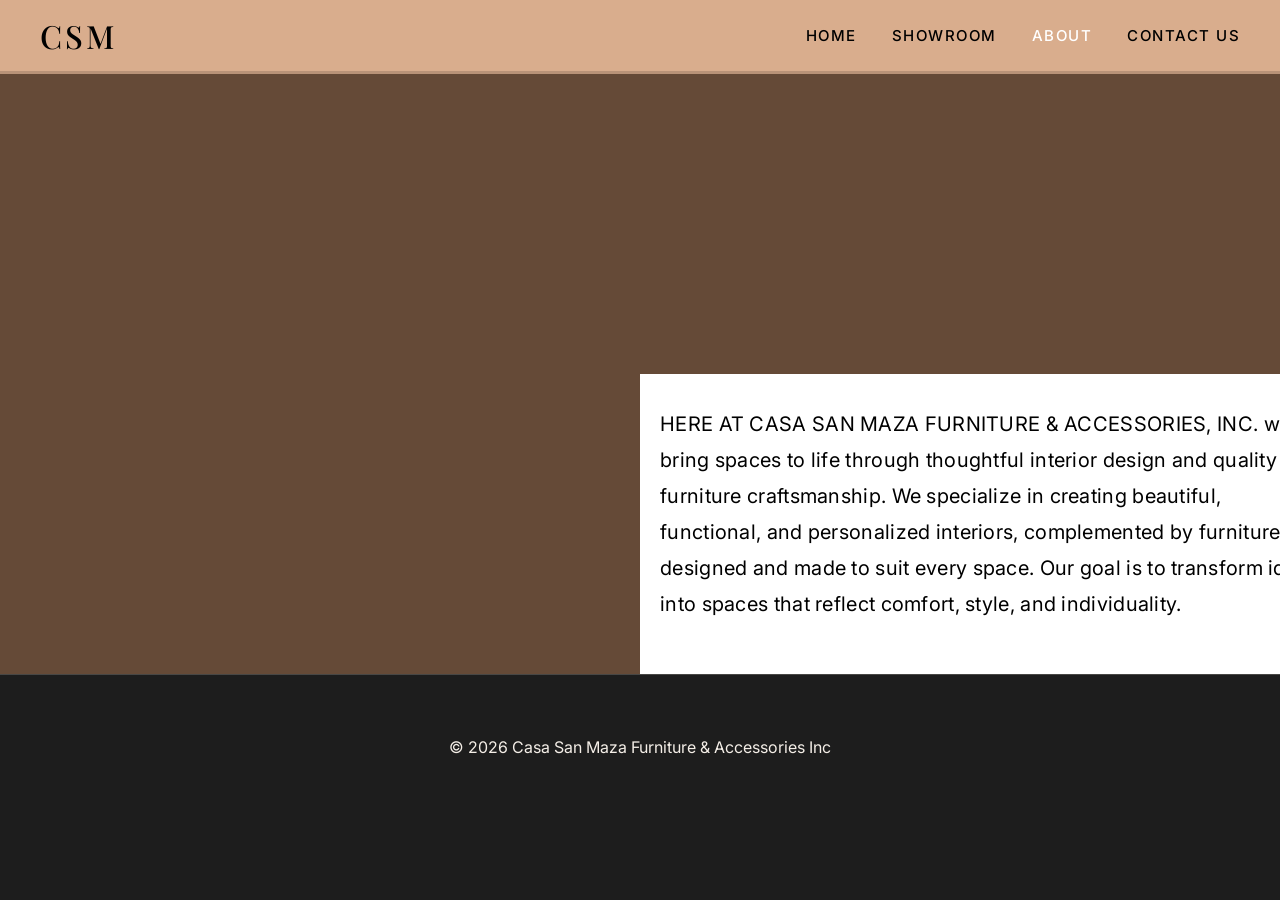
==== about.html @ 590969bb "Initial Website Draft v7" ====
<!DOCTYPE html>
<html lang="en">
    <!--
        Author: Janrei Arceo
        Section:WD-201
        Activity: Website
    -->

<head>
    <meta charset="UTF-8">
    <meta name="viewport" content="width=device-width, initial-scale=1.0">

    <title>Casa San Maza Furniture & Accessories Inc</title>

    <link rel="stylesheet" href="styles.css">
    <link rel="preconnect" href="https://fonts.googleapis.com">
    <link rel="preconnect" href="https://fonts.gstatic.com" crossorigin>
    <link href="https://fonts.googleapis.com/css2?family=Inter:wght@400;500;600;700&family=Playfair+Display:wght@400;500;600;700 display=swap" rel="stylesheet">
</head>


<body>
    <header>
        <nav>
            <div class="logo"><a href="index.html">CSM</a></div>
            <ul>
                <li><a href="index.html">Home</a></li>
                <li><a href="showroom.html">Showroom</a></li>
                <li><a href="about.html" class="active">About</a></li>
                <li><a href="contact.html">Contact Us</a></li>
            </ul>
        </nav>
    </header>


    <main>
       <p>HERE AT CASA SAN MAZA FURNITURE & ACCESSORIES, INC. 

        we bring spaces to life through thoughtful interior design and quality furniture craftsmanship. We specialize in creating beautiful, functional, and personalized interiors, complemented by furniture designed and made to suit every space. Our goal is to transform ideas into spaces that reflect comfort, style, and individuality.</p>
    </main>

    <footer>

        <p>
            &copy; 2026 Casa San Maza Furniture & Accessories Inc
        </p>

    </footer>


</body>

</html>
---- styles.css ----
* {
    box-sizing: border-box;
    margin: 0;
    padding: 0;
}

body {
    background-color: #1d1d1d;
    color: #f4eee7;
    font-family: 'Inter', sans-serif;
    line-height: 1.6;
}

header {
    background-color: #d9ad8d;
    padding: 10px 35px;
    position: sticky;
    top: 0;
    z-index: 1000;
    border-bottom: 3px solid rgba(0, 0, 0, 0.15);
}

nav {
    max-width: 1200px;
    margin: auto;
    display: flex;
    justify-content: space-between;
    align-items: center;
}

.logo {
    font-family: 'Playfair Display', serif;
    font-size: 32px;
    font-weight: 500;
    letter-spacing: 3px;
}

.logo a {
    color: #000;
    text-decoration: none;
    transition: opacity 0.3s ease;
}

.logo a:hover {
    opacity: 0.6;
}

nav ul {
    list-style: none;
    display: flex;
    align-items: center;
    gap: 35px;

}

nav li {
    margin-left: 0;
}

nav ul a {
    color: #000;
    text-decoration: none;
    font-size: 15px;
    font-weight: 500;
    font-family: 'Inter', sans-serif;
    text-transform: uppercase;
    letter-spacing: 1.5px;
    transition: color 0.3s ease;
}

nav ul a:hover {
    color: #fff;
}

nav ul a.active {
    color: #fff;
}

main {
    display: grid;
    grid-template-columns: 50% 55%;
    grid-template-rows: 1fr 1fr;
    min-height: 600px;
    width: 100%;
    background-color: #654a37;
}

.main-logo {
    grid-column: 1;
    grid-row: 1;
    display: flex;
    align-items: center;
    justify-content: center;
    padding: 30px 60px;
    background-color: #fff;
}

.main-logo img {
    width: 500px;
    max-width: 105%;
    height: auto;
    object-fit: contain;
}

main p {
    grid-column: 2;
    grid-row: 2;
    display: flex;
    align-items: center;
    justify-content: center;
    padding: 30px 20px 50px;
    background-color: #fff;
    color: #000000;
    font-size: 20px;
    line-height: 1.8;
    letter-spacing: 0.3px;
    text-align: left;
}

main p span {
    display: block;
    max-width: 500px;
}
.csm2 {
    grid-column: 2;
    grid-row: 1;
    width: 100%;
    height: 100%;
    min-height: 300px;
    object-fit: cover;
    display: block;
}

.csm3 {
    grid-column: 1;
    grid-row: 2;
    width: 100%;
    height: 100%;
    min-height: 300px;
    object-fit: cover;
    display: block;
}

footer {
    background-color: #1d1d1d;
    color: #f4eee7;
    padding: 60px 30px 30px;
    text-align: center;
    border-top: 1px solid rgba(244, 238, 231, 0.2);
}

#contact {
    display: flex;
    justify-content: center;
    align-items: flex-start;
    gap: 80px;
    padding: 60px 8%;
}

div h3 {
    position: center;
}
.locationm, .contact-info {
    width: 45%;
}

.locationm h2, .contact-info h2 {
    text-align: center;
    font-size: 32px;
    margin-bottom: 25px;
}

.map {
    width: 85%;
    height: 500px;
    border-radius: 30px;
    overflow: hidden;
    background-color: #fff;
}

.map iframe {
    width: 100%;
    height: 100%;
    border: 0;
}


.contact-form form {
    background-color: #f5f5f5;
    color: #222;
    padding: 30px;
    border-radius: 30px;
}

.contact-form form {
    display: flex;
    flex-direction: column;
    gap: 15px;
    background-color: #fff;
    color: #222;
    padding: 30px;
    border-radius: 30px;
}
.contact-form {
    grid: 2;
    left: 10rem;
}
@media (max-width: 700px) {
    main {
        display: flex;
        flex-direction: column;
        min-height: auto;
    }

    .main-logo {
        order: 1;
        padding: 40px 25px 20px;
    }

    .main-logo img {
        width: 180px;
    }

    main p {
        order: 2;
        padding: 30px 25px 40px;
        font-size: 15px;
    }

    .csm2 {
        order: 3;
        height: 280px;
        min-height: 0;
    }

    .csm3 {
        order: 4;
        height: 280px;
        min-height: 0;
    }

    footer {
        padding: 40px 20px 25px;
    }
}
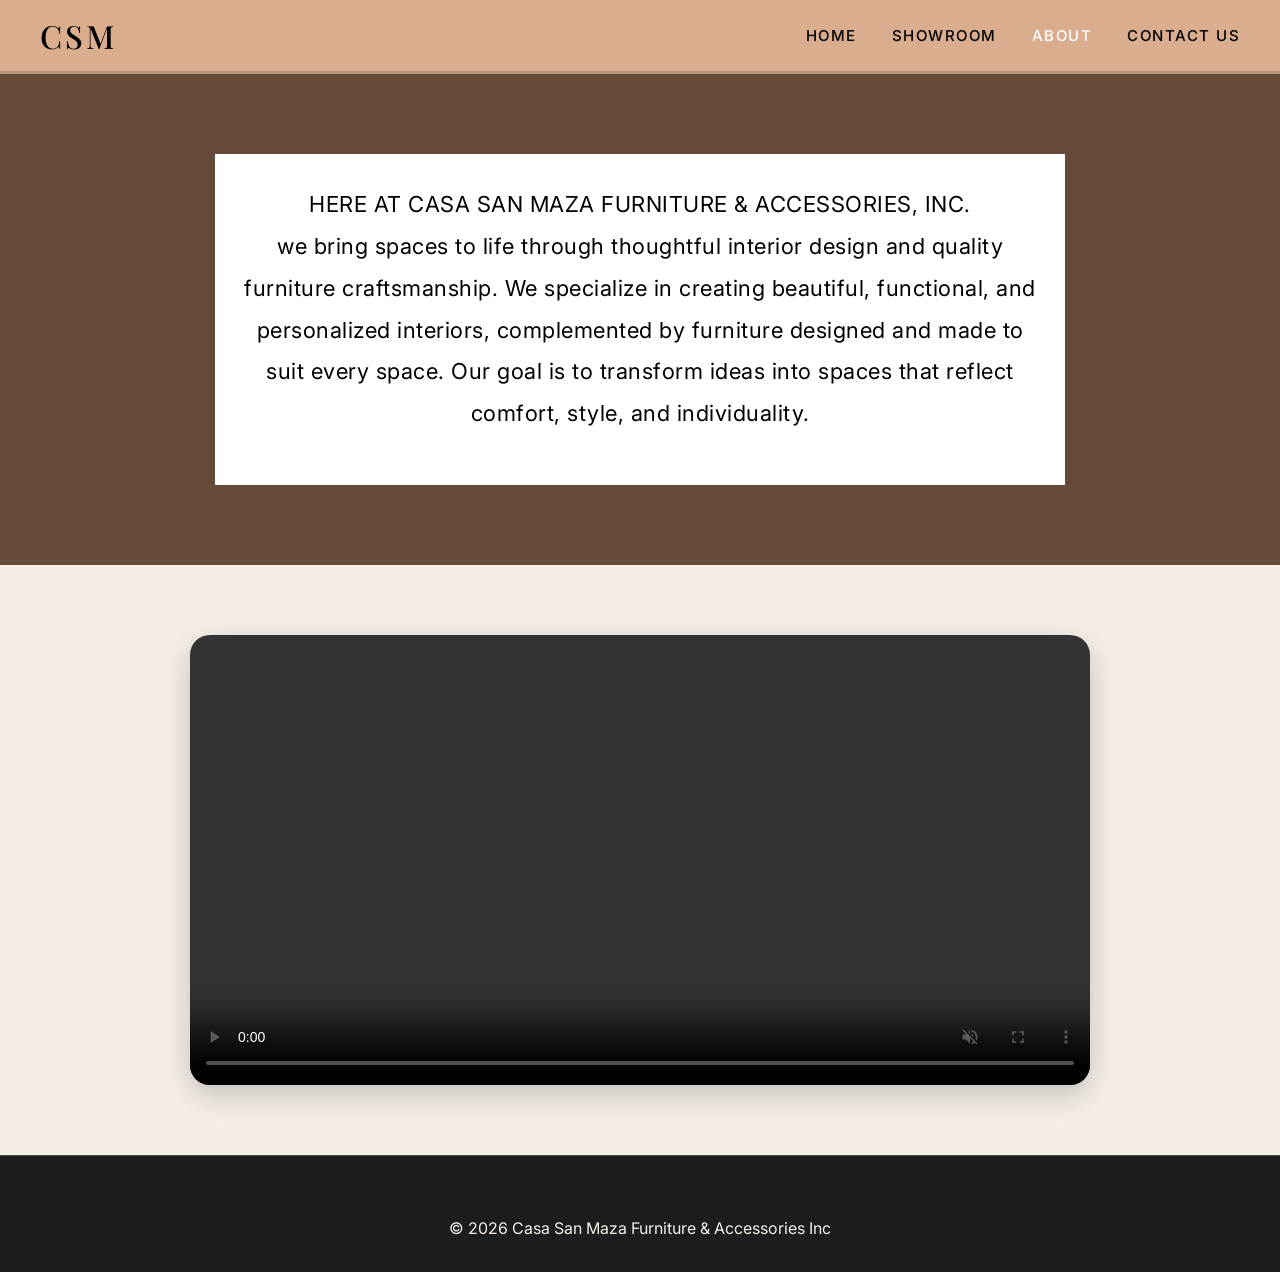
==== commit c898467f: "Initial Website Draft v8" ====
--- a/about.html
+++ b/about.html
@@ -15,7 +15,7 @@
     <link rel="stylesheet" href="styles.css">
     <link rel="preconnect" href="https://fonts.googleapis.com">
     <link rel="preconnect" href="https://fonts.gstatic.com" crossorigin>
-    <link href="https://fonts.googleapis.com/css2?family=Inter:wght@400;500;600;700&family=Playfair+Display:wght@400;500;600;700 display=swap" rel="stylesheet">
+    <link href="https://fonts.googleapis.com/css2?family=Inter:wght@400;500;600;700&family=Playfair+Display:wght@400;500;600;700&display=swap" rel="stylesheet">
 </head>
 
 
@@ -34,9 +34,25 @@
 
 
     <main>
-       <p>HERE AT CASA SAN MAZA FURNITURE & ACCESSORIES, INC. 
+        <section class="about-section">
+            <p class="about">
+                HERE AT CASA SAN MAZA FURNITURE & ACCESSORIES, INC.<br> 
 
-        we bring spaces to life through thoughtful interior design and quality furniture craftsmanship. We specialize in creating beautiful, functional, and personalized interiors, complemented by furniture designed and made to suit every space. Our goal is to transform ideas into spaces that reflect comfort, style, and individuality.</p>
+                we bring spaces to life through thoughtful interior design and quality furniture craftsmanship. We specialize in creating beautiful, 
+                functional, and personalized interiors, complemented by furniture designed and made to suit every space. 
+                Our goal is to transform ideas into spaces that reflect comfort, style, and individuality.
+            </p>
+        </section>
+
+
+        <section class="about-video">
+            <div class="video-container">
+                <video controls autoplay muted loop>
+                    <source src="media/placeholder.mp4" type="video/mp4">
+                    
+                </video>
+            </div>
+        </section>
     </main>
 
     <footer>
--- a/styles.css
+++ b/styles.css
@@ -50,7 +50,6 @@
     display: flex;
     align-items: center;
     gap: 35px;
-
 }
 
 nav li {
@@ -78,7 +77,7 @@
 
 main {
     display: grid;
-    grid-template-columns: 50% 55%;
+    grid-template-columns: 50% 50%;
     grid-template-rows: 1fr 1fr;
     min-height: 600px;
     width: 100%;
@@ -97,7 +96,7 @@
 
 .main-logo img {
     width: 500px;
-    max-width: 105%;
+    max-width: 100%;
     height: auto;
     object-fit: contain;
 }
@@ -110,7 +109,7 @@
     justify-content: center;
     padding: 30px 20px 50px;
     background-color: #fff;
-    color: #000000;
+    color: #000;
     font-size: 20px;
     line-height: 1.8;
     letter-spacing: 0.3px;
@@ -121,6 +120,7 @@
     display: block;
     max-width: 500px;
 }
+
 .csm2 {
     grid-column: 2;
     grid-row: 1;
@@ -149,97 +149,392 @@
     border-top: 1px solid rgba(244, 238, 231, 0.2);
 }
 
-#contact {
+main:has(.contact) {
+    display: block;
+    width: 100%;
+    min-height: auto;
+    background-color: transparent;
+}
+
+.contact {
+    position: relative;
     display: flex;
     justify-content: center;
     align-items: flex-start;
-    gap: 80px;
-    padding: 60px 8%;
-}
-
-div h3 {
-    position: center;
-}
-.locationm, .contact-info {
+    gap: 70px;
+    width: 100%;
+    min-height: 650px;
+    padding: 45px 8%;
+    background: url("img/CSM2.jpg") center / cover;
+    overflow: hidden;
+}
+
+.contact::before {
+    content: "";
+    position: absolute;
+    inset: 0;
+    background: rgba(101, 74, 55, 0.65);
+    z-index: 0;
+}
+
+.location,
+.contact-form {
+    position: relative;
+    z-index: 1;
     width: 45%;
-}
-
-.locationm h2, .contact-info h2 {
+    max-width: 500px;
+}
+
+.location h3,
+.contact-form > h2 {
+    color: #fff;
     text-align: center;
-    font-size: 32px;
-    margin-bottom: 25px;
+    font-size: 30px;
+    font-weight: 700;
+    text-transform: uppercase;
+    letter-spacing: 2px;
+    margin-bottom: 20px;
 }
 
 .map {
-    width: 85%;
-    height: 500px;
-    border-radius: 30px;
+    width: 100%;
+    height: 350px;
+    background-color: #fff;
+    border-radius: 30px 30px 0 0;
     overflow: hidden;
+}
+
+.map img {
+    width: 100%;
+    height: 100%;
+    object-fit: cover;
+    display: block;
+}
+
+.location address {
     background-color: #fff;
-}
-
-.map iframe {
-    width: 100%;
-    height: 100%;
-    border: 0;
-}
-
+    color: #000;
+    padding: 20px 25px 25px;
+    border-radius: 0 0 30px 30px;
+    font-size: 18px;
+    font-weight: 600;
+    font-style: normal;
+    line-height: 1.4;
+    letter-spacing: 0.5px;
+}
+
+.contact-form > p {
+    display: block;
+    background-color: transparent;
+    color: #fff;
+    padding: 0;
+    margin: 0 0 20px;
+    font-size: 15px;
+    line-height: 1.6;
+    text-align: center;
+}
 
 .contact-form form {
-    background-color: #f5f5f5;
-    color: #222;
-    padding: 30px;
-    border-radius: 30px;
-}
-
-.contact-form form {
     display: flex;
     flex-direction: column;
-    gap: 15px;
+    gap: 10px;
+    width: 100%;
     background-color: #fff;
     color: #222;
-    padding: 30px;
-    border-radius: 30px;
-}
-.contact-form {
-    grid: 2;
-    left: 10rem;
-}
+    padding: 35px 30px;
+    border-radius: 15px;
+}
+
+.contact-form form h3 {
+    color: #000;
+    text-align: center;
+    font-size: 28px;
+    text-transform: uppercase;
+    letter-spacing: 1.5px;
+    margin-bottom: 15px;
+}
+
+.contact-form label {
+    color: #222;
+    font-size: 12px;
+    font-weight: 600;
+}
+
+.contact-form input,
+.contact-form textarea {
+    width: 100%;
+    padding: 12px 15px;
+    border: 1px solid #777;
+    border-radius: 10px;
+    background-color: #fff;
+    color: #222;
+    font-family: 'Inter', sans-serif;
+    font-size: 13px;
+    outline: none;
+}
+
+.contact-form input:focus,
+.contact-form textarea:focus {
+    border-color: #654a37;
+}
+
+.contact-form textarea {
+    min-height: 150px;
+    resize: vertical;
+}
+
+.contact-form button {
+    align-self: center;
+    margin-top: 10px;
+    padding: 10px 35px;
+    border: none;
+    border-radius: 15px;
+    background-color: #654a37;
+    color: #fff;
+    font-family: 'Inter', sans-serif;
+    font-size: 15px;
+    font-weight: 700;
+    letter-spacing: 1px;
+    cursor: pointer;
+    transition: background-color 0.3s ease, transform 0.3s ease;
+}
+
+.contact-form button:hover {
+    background-color: #4d382a;
+    transform: translateY(-2px);
+}
+
+main:has(.about-section) {
+    display: block;
+    width: 100%;
+    min-height: auto;
+    background-color: #f4eee7;
+}
+
+.about-section {
+    width: 100%;
+    min-height: 450px;
+    display: flex;
+    align-items: center;
+    justify-content: center;
+    padding: 80px 10%;
+    background-color: #654a37;
+}
+
+.about {
+    max-width: 850px;
+    color: #000;
+    font-size: 22px;
+    line-height: 1.9;
+    letter-spacing: 0.5px;
+    text-align: center;
+}
+
+.about-video {
+    width: 100%;
+    padding: 70px 8%;
+    background-color: #f4eee7;
+}
+
+.video-container {
+    width: 100%;
+    max-width: 900px;
+    margin: auto;
+    border-radius: 20px;
+    overflow: hidden;
+    box-shadow: 0 10px 30px rgba(0, 0, 0, 0.2);
+}
+
+.video-container video {
+    width: 100%;
+    height: auto;
+    display: block;
+}
+
+@media (max-width: 900px) {
+    nav ul {
+        gap: 20px;
+    }
+
+    nav ul a {
+        font-size: 13px;
+    }
+
+    main {
+        grid-template-columns: 50% 50%;
+    }
+
+    .contact {
+        gap: 35px;
+        padding: 40px 5%;
+    }
+
+    .location,
+    .contact-form {
+        width: 48%;
+    }
+}
+
 @media (max-width: 700px) {
+    header {
+        padding: 15px 20px;
+    }
+
+    nav {
+        flex-direction: column;
+        gap: 15px;
+    }
+
+    .logo {
+        font-size: 28px;
+    }
+
+    nav ul {
+        gap: 15px;
+        flex-wrap: wrap;
+        justify-content: center;
+    }
+
+    nav ul a {
+        font-size: 12px;
+    }
+
     main {
-        display: flex;
+        display: block;
+        width: 100%;
+    }
+
+    .main-logo {
+        min-height: 300px;
+        padding: 40px 20px;
+    }
+
+    .main-logo img {
+        width: 90%;
+    }
+
+    main p {
+        padding: 40px 25px;
+        font-size: 17px;
+        line-height: 1.7;
+        text-align: center;
+    }
+
+    .csm2,
+    .csm3 {
+        width: 100%;
+        height: auto;
+        min-height: 0;
+    }
+
+    .contact {
         flex-direction: column;
-        min-height: auto;
+        align-items: center;
+        gap: 40px;
+        padding: 40px 20px;
+    }
+
+    .location,
+    .contact-form {
+        width: 100%;
+        max-width: 450px;
+    }
+
+    .location h3,
+    .contact-form > h2 {
+        font-size: 25px;
+    }
+
+    .map {
+        height: 300px;
+    }
+
+    .location address {
+        font-size: 16px;
+    }
+
+    .contact-form form {
+        padding: 25px 20px;
+    }
+
+    .about-section {
+        min-height: 400px;
+        padding: 60px 25px;
+    }
+
+    .about {
+        font-size: 17px;
+        line-height: 1.8;
+    }
+
+    .about-video {
+        padding: 40px 20px;
+    }
+
+    .video-container {
+        border-radius: 15px;
+    }
+}
+
+@media (max-width: 450px) {
+    header {
+        padding: 12px 15px;
+    }
+
+    .logo {
+        font-size: 25px;
+    }
+
+    nav ul {
+        gap: 10px;
+    }
+
+    nav ul a {
+        font-size: 10px;
+        letter-spacing: 0.8px;
     }
 
     .main-logo {
-        order: 1;
-        padding: 40px 25px 20px;
-    }
-
-    .main-logo img {
-        width: 180px;
+        min-height: 250px;
+        padding: 30px 15px;
     }
 
     main p {
-        order: 2;
-        padding: 30px 25px 40px;
+        padding: 35px 20px;
         font-size: 15px;
     }
 
-    .csm2 {
-        order: 3;
-        height: 280px;
-        min-height: 0;
-    }
-
-    .csm3 {
-        order: 4;
-        height: 280px;
-        min-height: 0;
-    }
-
-    footer {
-        padding: 40px 20px 25px;
+    .about-section {
+        padding: 50px 20px;
+    }
+
+    .about {
+        font-size: 15px;
+    }
+
+    .about-video {
+        padding: 30px 15px;
+    }
+
+    .contact {
+        padding: 30px 15px;
+    }
+
+    .location h3,
+    .contact-form > h2 {
+        font-size: 21px;
+    }
+
+    .map {
+        height: 250px;
+    }
+
+    .location address {
+        padding: 18px;
+        font-size: 14px;
+    }
+
+    .contact-form form {
+        padding: 20px 15px;
     }
 }
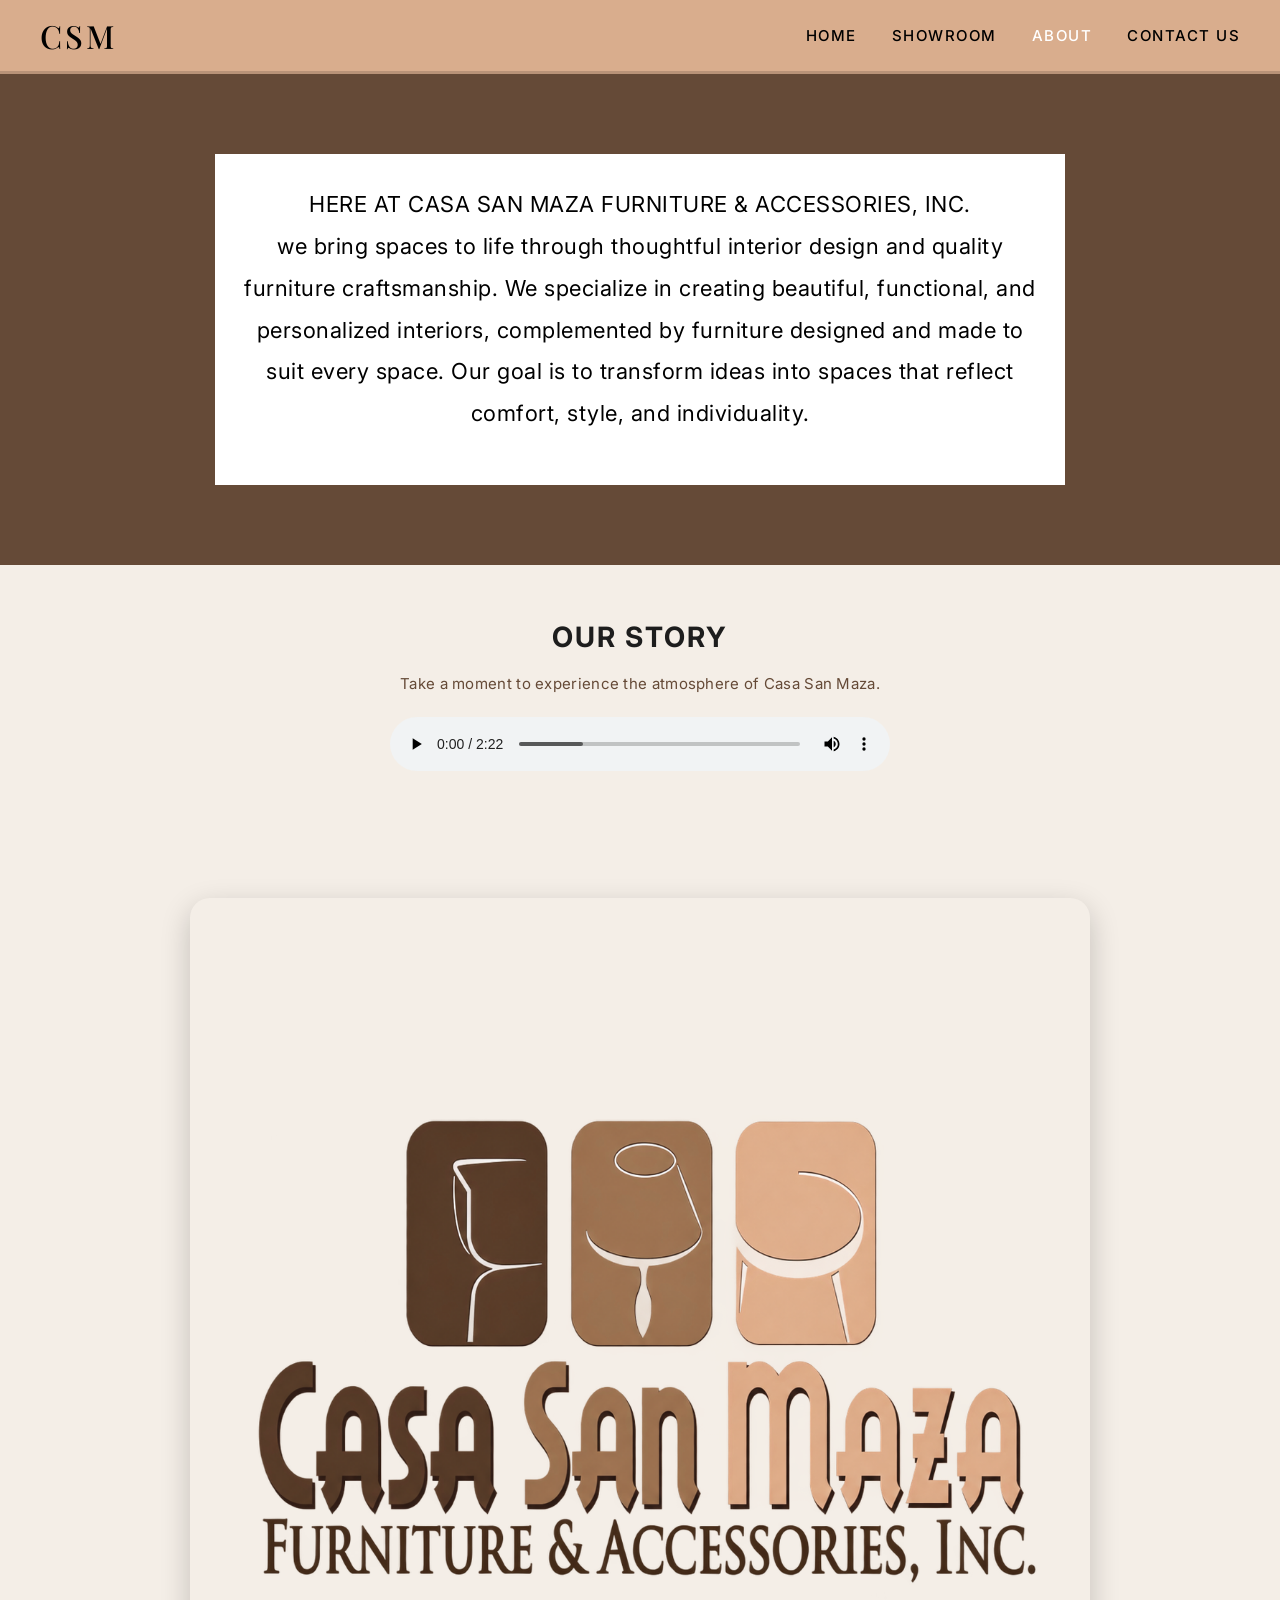
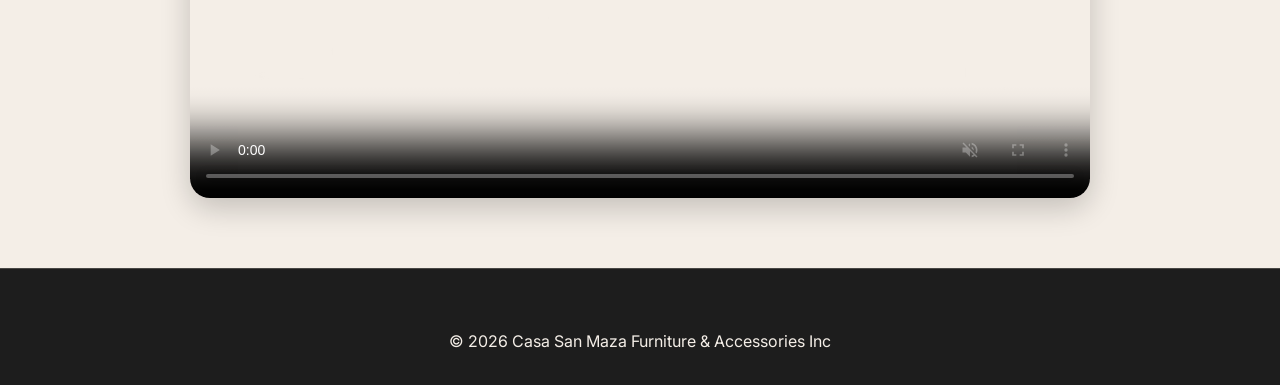
==== commit 8d9f756c: "Initial Website Draft v9" ====
--- a/about.html
+++ b/about.html
@@ -44,10 +44,18 @@
             </p>
         </section>
 
+        <section class="about-audio">
+            <h2>OUR STORY</h2>
+            <p>Take a moment to experience the atmosphere of Casa San Maza.</p>
+            <audio controls>
+                <source src="media/piano-placeholder.mp3" type="audio/mp3">
+            </audio>
+        </section>
+
 
         <section class="about-video">
             <div class="video-container">
-                <video controls autoplay muted loop>
+                <video controls muted loop poster="img/csm-logo.png">
                     <source src="media/placeholder.mp4" type="video/mp4">
                     
                 </video>
--- a/styles.css
+++ b/styles.css
@@ -351,6 +351,39 @@
     display: block;
 }
 
+.about-audio {
+    width: 100%;
+    padding: 50px 20px;
+    background-color: #f4eee7;
+    color: #1d1d1d;
+    text-align: center;
+}
+
+.about-audio h2 {
+    font-size: 28px;
+    letter-spacing: 2px;
+    margin-bottom: 10px;
+}
+
+.about-audio p {
+    background-color: transparent;
+    color: #654a37;
+    display: block;
+    padding: 0;
+    margin-bottom: 20px;
+    font-size: 15px;
+    text-align: center;
+}
+
+.about-audio audio {
+    width: 100%;
+    max-width: 500px;
+}
+
+.home-showroom {
+    display: block;
+}
+
 @media (max-width: 900px) {
     nav ul {
         gap: 20px;
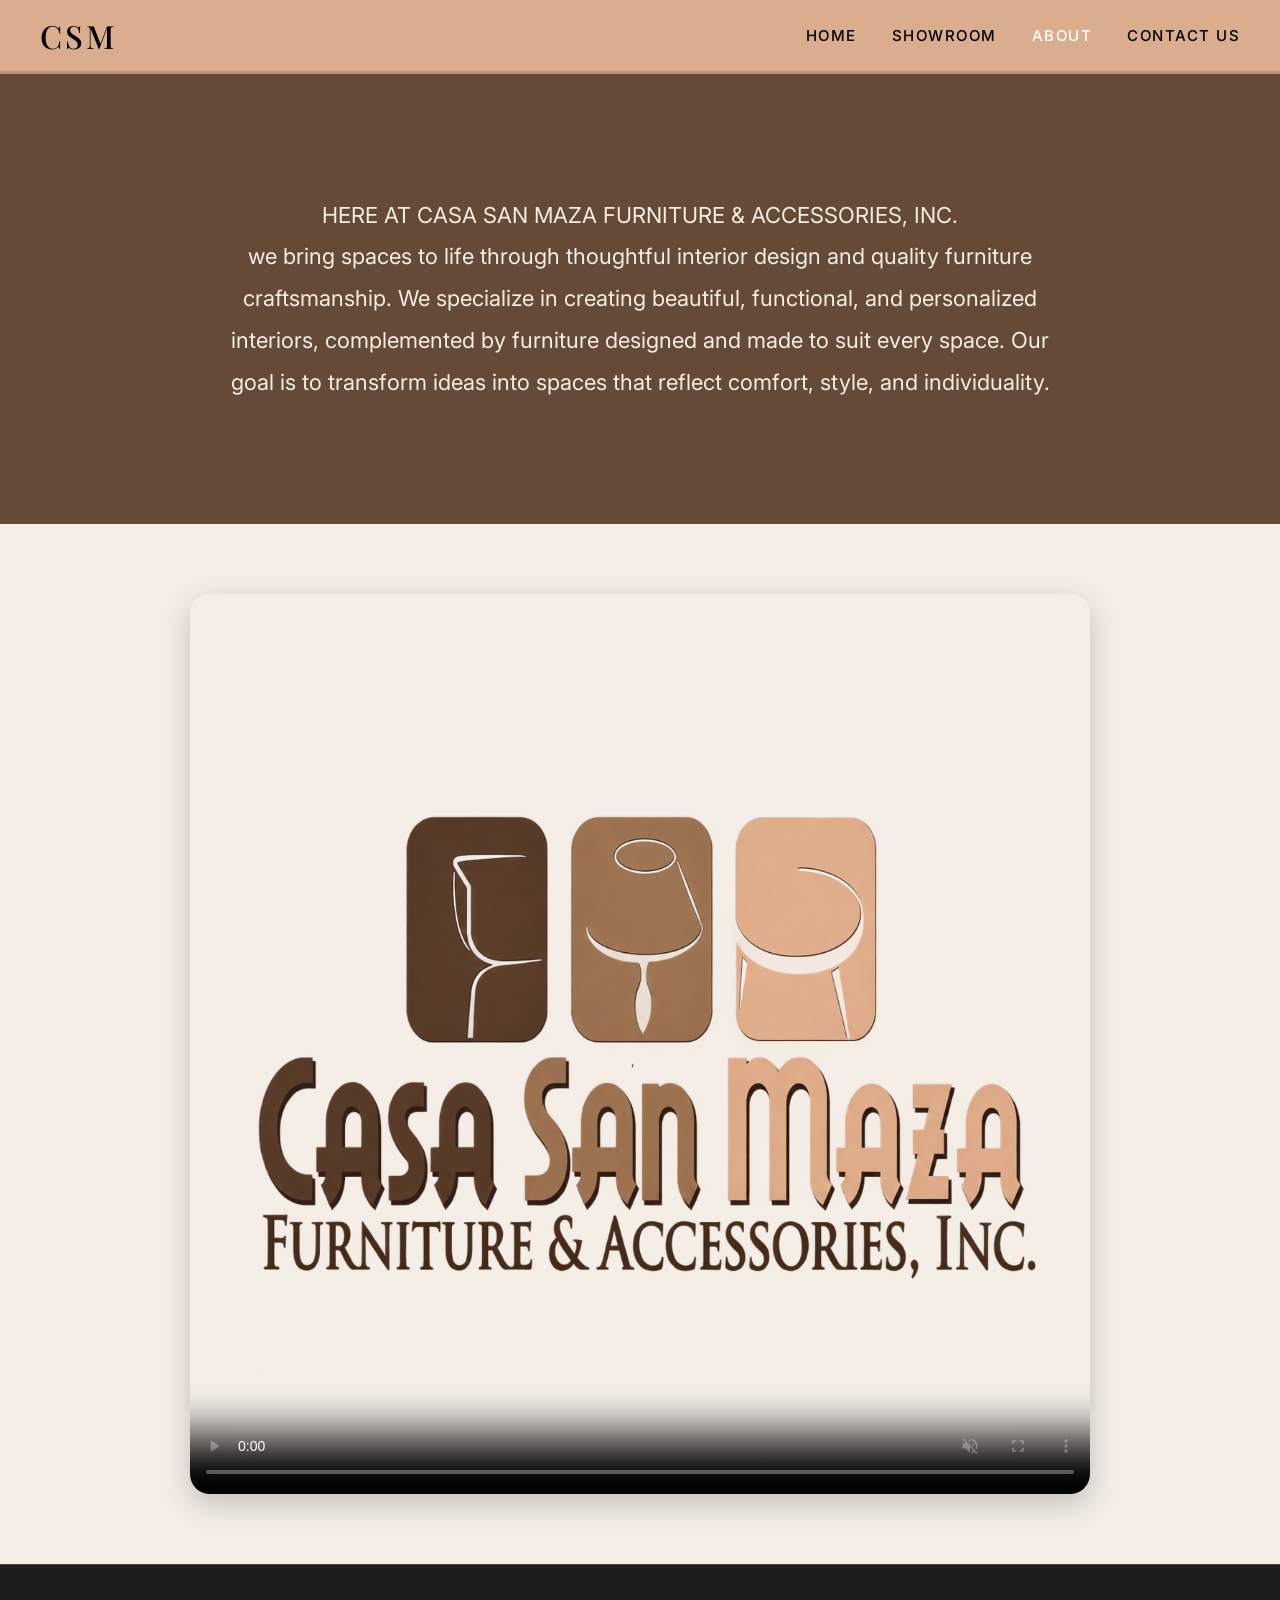
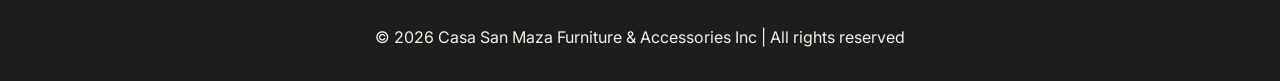
==== commit fe286536: "Fixed pages and CSS, added JS" ====
--- a/about.html
+++ b/about.html
@@ -16,6 +16,7 @@
     <link rel="preconnect" href="https://fonts.googleapis.com">
     <link rel="preconnect" href="https://fonts.gstatic.com" crossorigin>
     <link href="https://fonts.googleapis.com/css2?family=Inter:wght@400;500;600;700&family=Playfair+Display:wght@400;500;600;700&display=swap" rel="stylesheet">
+    <script src="CSM_Script.js"></script>
 </head>
 
 
@@ -23,7 +24,10 @@
     <header>
         <nav>
             <div class="logo"><a href="index.html">CSM</a></div>
-            <ul>
+
+            <button class="menu-toggle" onclick="toggleMenu()">☰</button>
+
+            <ul id="nav-menu">
                 <li><a href="index.html">Home</a></li>
                 <li><a href="showroom.html">Showroom</a></li>
                 <li><a href="about.html" class="active">About</a></li>
@@ -44,15 +48,6 @@
             </p>
         </section>
 
-        <section class="about-audio">
-            <h2>OUR STORY</h2>
-            <p>Take a moment to experience the atmosphere of Casa San Maza.</p>
-            <audio controls>
-                <source src="media/piano-placeholder.mp3" type="audio/mp3">
-            </audio>
-        </section>
-
-
         <section class="about-video">
             <div class="video-container">
                 <video controls muted loop poster="img/csm-logo.png">
@@ -65,9 +60,7 @@
 
     <footer>
 
-        <p>
-            &copy; 2026 Casa San Maza Furniture & Accessories Inc
-        </p>
+       <p>&copy; 2026 Casa San Maza Furniture & Accessories Inc | All rights reserved</p>
 
     </footer>
 
--- a/styles.css
+++ b/styles.css
@@ -38,7 +38,6 @@
 .logo a {
     color: #000;
     text-decoration: none;
-    transition: opacity 0.3s ease;
 }
 
 .logo a:hover {
@@ -50,10 +49,6 @@
     display: flex;
     align-items: center;
     gap: 35px;
-}
-
-nav li {
-    margin-left: 0;
 }
 
 nav ul a {
@@ -61,25 +56,19 @@
     text-decoration: none;
     font-size: 15px;
     font-weight: 500;
-    font-family: 'Inter', sans-serif;
     text-transform: uppercase;
     letter-spacing: 1.5px;
-    transition: color 0.3s ease;
-}
-
-nav ul a:hover {
-    color: #fff;
-}
-
+}
+
+nav ul a:hover,
 nav ul a.active {
     color: #fff;
 }
 
-main {
+main.home {
     display: grid;
     grid-template-columns: 50% 50%;
-    grid-template-rows: 1fr 1fr;
-    min-height: 600px;
+    grid-template-rows: 1fr 1fr auto;
     width: 100%;
     background-color: #654a37;
 }
@@ -98,10 +87,9 @@
     width: 500px;
     max-width: 100%;
     height: auto;
-    object-fit: contain;
-}
-
-main p {
+}
+
+.home-description {
     grid-column: 2;
     grid-row: 2;
     display: flex;
@@ -112,11 +100,10 @@
     color: #000;
     font-size: 20px;
     line-height: 1.8;
-    letter-spacing: 0.3px;
     text-align: left;
 }
 
-main p span {
+.home-description span {
     display: block;
     max-width: 500px;
 }
@@ -141,6 +128,41 @@
     display: block;
 }
 
+.link-show {
+    grid-column: 1 / 3;
+    display: flex;
+    flex-direction: column;
+    align-items: center;
+    justify-content: center;
+    gap: 15px;
+    padding: 50px 20px;
+    background-color: #654a37;
+    text-align: center;
+}
+
+.link-show p {
+    color: #f4eee7;
+    font-size: 18px;
+}
+
+.home-showroom {
+    display: inline-block;
+    padding: 12px 30px;
+    background-color: #d9ad8d;
+    color: #000;
+    text-decoration: none;
+    font-size: 14px;
+    font-weight: 600;
+    text-transform: uppercase;
+    letter-spacing: 1.5px;
+    border-radius: 5px;
+}
+
+.home-showroom:hover {
+    background-color: #fff;
+    color: #654a37;
+}
+
 footer {
     background-color: #1d1d1d;
     color: #f4eee7;
@@ -149,10 +171,8 @@
     border-top: 1px solid rgba(244, 238, 231, 0.2);
 }
 
-main:has(.contact) {
-    display: block;
-    width: 100%;
-    min-height: auto;
+main.contact-page {
+    width: 100%;
     background-color: transparent;
 }
 
@@ -174,7 +194,6 @@
     position: absolute;
     inset: 0;
     background: rgba(101, 74, 55, 0.65);
-    z-index: 0;
 }
 
 .location,
@@ -220,15 +239,11 @@
     font-weight: 600;
     font-style: normal;
     line-height: 1.4;
-    letter-spacing: 0.5px;
 }
 
 .contact-form > p {
-    display: block;
-    background-color: transparent;
     color: #fff;
-    padding: 0;
-    margin: 0 0 20px;
+    margin-bottom: 20px;
     font-size: 15px;
     line-height: 1.6;
     text-align: center;
@@ -261,6 +276,7 @@
 }
 
 .contact-form input,
+.contact-form select,
 .contact-form textarea {
     width: 100%;
     padding: 12px 15px;
@@ -270,17 +286,18 @@
     color: #222;
     font-family: 'Inter', sans-serif;
     font-size: 13px;
-    outline: none;
-}
-
-.contact-form input:focus,
-.contact-form textarea:focus {
-    border-color: #654a37;
 }
 
 .contact-form textarea {
     min-height: 150px;
     resize: vertical;
+}
+
+.contact-form input:focus,
+.contact-form select:focus,
+.contact-form textarea:focus {
+    border-color: #654a37;
+    outline: none;
 }
 
 .contact-form button {
@@ -296,18 +313,14 @@
     font-weight: 700;
     letter-spacing: 1px;
     cursor: pointer;
-    transition: background-color 0.3s ease, transform 0.3s ease;
 }
 
 .contact-form button:hover {
     background-color: #4d382a;
-    transform: translateY(-2px);
-}
-
-main:has(.about-section) {
-    display: block;
-    width: 100%;
-    min-height: auto;
+}
+
+main.about-page {
+    width: 100%;
     background-color: #f4eee7;
 }
 
@@ -323,11 +336,35 @@
 
 .about {
     max-width: 850px;
-    color: #000;
+    color: #f4eee7;
     font-size: 22px;
     line-height: 1.9;
-    letter-spacing: 0.5px;
-    text-align: center;
+    text-align: center;
+}
+
+.about-audio {
+    width: 100%;
+    padding: 50px 20px;
+    background-color: #f4eee7;
+    color: #1d1d1d;
+    text-align: center;
+}
+
+.about-audio h2 {
+    font-size: 28px;
+    letter-spacing: 2px;
+    margin-bottom: 10px;
+}
+
+.about-audio p {
+    color: #654a37;
+    margin-bottom: 20px;
+    font-size: 15px;
+}
+
+.about-audio audio {
+    width: 100%;
+    max-width: 500px;
 }
 
 .about-video {
@@ -351,38 +388,84 @@
     display: block;
 }
 
-.about-audio {
-    width: 100%;
-    padding: 50px 20px;
+main.showroom-page {
+    width: 100%;
     background-color: #f4eee7;
+}
+
+.showroom-intro {
+    padding: 70px 20px;
+    text-align: center;
+    background-color: #654a37;
+    color: #f4eee7;
+}
+
+.showroom-intro h1 {
+    font-family: 'Playfair Display', serif;
+    font-size: 40px;
+    font-weight: 500;
+    letter-spacing: 3px;
+    margin-bottom: 15px;
+}
+
+.showroom-intro p {
+    max-width: 650px;
+    margin: auto;
+    color: #f4eee7;
+    font-size: 16px;
+}
+
+.showroom-gallery {
+    width: 100%;
+    padding: 50px 8%;
+    display: flex;
+    flex-direction: column;
+    gap: 60px;
+}
+
+.showroom-item {
+    width: 100%;
+    max-width: 1100px;
+    margin: auto;
+    background-color: #fff;
     color: #1d1d1d;
-    text-align: center;
-}
-
-.about-audio h2 {
+    overflow: hidden;
+    border-radius: 12px;
+}
+
+.showroom-item img {
+    display: block;
+    width: 100%;
+    height: 550px;
+    object-fit: cover;
+}
+
+.showroom-caption {
+    padding: 25px 30px;
+    text-align: center;
+}
+
+.showroom-caption h2 {
+    font-family: 'Playfair Display', serif;
     font-size: 28px;
-    letter-spacing: 2px;
-    margin-bottom: 10px;
-}
-
-.about-audio p {
-    background-color: transparent;
+    font-weight: 500;
+    margin-bottom: 8px;
+}
+
+.showroom-caption p {
     color: #654a37;
-    display: block;
-    padding: 0;
-    margin-bottom: 20px;
     font-size: 15px;
-    text-align: center;
-}
-
-.about-audio audio {
-    width: 100%;
-    max-width: 500px;
-}
-
-.home-showroom {
-    display: block;
-}
+}
+.menu-toggle {
+    display: none;
+    background: none;
+    border: none;
+    font-size: 28px;
+    cursor: pointer;
+    color: #000;
+}
+
+
 
 @media (max-width: 900px) {
     nav ul {
@@ -393,10 +476,6 @@
         font-size: 13px;
     }
 
-    main {
-        grid-template-columns: 50% 50%;
-    }
-
     .contact {
         gap: 35px;
         padding: 40px 5%;
@@ -405,6 +484,51 @@
     .location,
     .contact-form {
         width: 48%;
+    }
+
+    .showroom-item img {
+        height: 450px;
+    }
+}
+
+@media (max-width: 800px) {
+    header {
+        padding: 10px 20px;
+    }
+
+    nav {
+        position: relative;
+    }
+
+    .menu-toggle {
+        display: block;
+    }
+
+    nav ul {
+        display: none;
+        position: absolute;
+        top: 100%;
+        right: 0;
+        width: 200px;
+        flex-direction: column;
+        align-items: stretch;
+        gap: 0;
+        background-color: #d9ad8d;
+        padding: 10px 0;
+    }
+
+    nav ul.show {
+        display: flex;
+    }
+
+    nav li {
+        margin: 0;
+    }
+
+    nav ul a {
+        display: block;
+        padding: 12px 20px;
+        text-align: center;
     }
 }
 
@@ -432,9 +556,8 @@
         font-size: 12px;
     }
 
-    main {
+    main.home {
         display: block;
-        width: 100%;
     }
 
     .main-logo {
@@ -446,7 +569,7 @@
         width: 90%;
     }
 
-    main p {
+    .home-description {
         padding: 40px 25px;
         font-size: 17px;
         line-height: 1.7;
@@ -460,6 +583,10 @@
         min-height: 0;
     }
 
+    .link-show {
+        padding: 40px 20px;
+    }
+
     .contact {
         flex-direction: column;
         align-items: center;
@@ -507,6 +634,35 @@
     .video-container {
         border-radius: 15px;
     }
+
+    .showroom-intro {
+        padding: 50px 20px;
+    }
+
+    .showroom-intro h1 {
+        font-size: 30px;
+    }
+
+    .showroom-intro p {
+        font-size: 14px;
+    }
+
+    .showroom-gallery {
+        padding: 30px 20px;
+        gap: 35px;
+    }
+
+    .showroom-item img {
+        height: 350px;
+    }
+
+    .showroom-caption {
+        padding: 20px;
+    }
+
+    .showroom-caption h2 {
+        font-size: 23px;
+    }
 }
 
 @media (max-width: 450px) {
@@ -532,7 +688,7 @@
         padding: 30px 15px;
     }
 
-    main p {
+    .home-description {
         padding: 35px 20px;
         font-size: 15px;
     }
@@ -570,4 +726,21 @@
     .contact-form form {
         padding: 20px 15px;
     }
+
+    .showroom-gallery {
+        padding: 25px 15px;
+        gap: 25px;
+    }
+
+    .showroom-item img {
+        height: 260px;
+    }
+
+    .showroom-caption h2 {
+        font-size: 20px;
+    }
+
+    .showroom-caption p {
+        font-size: 13px;
+    }
 }
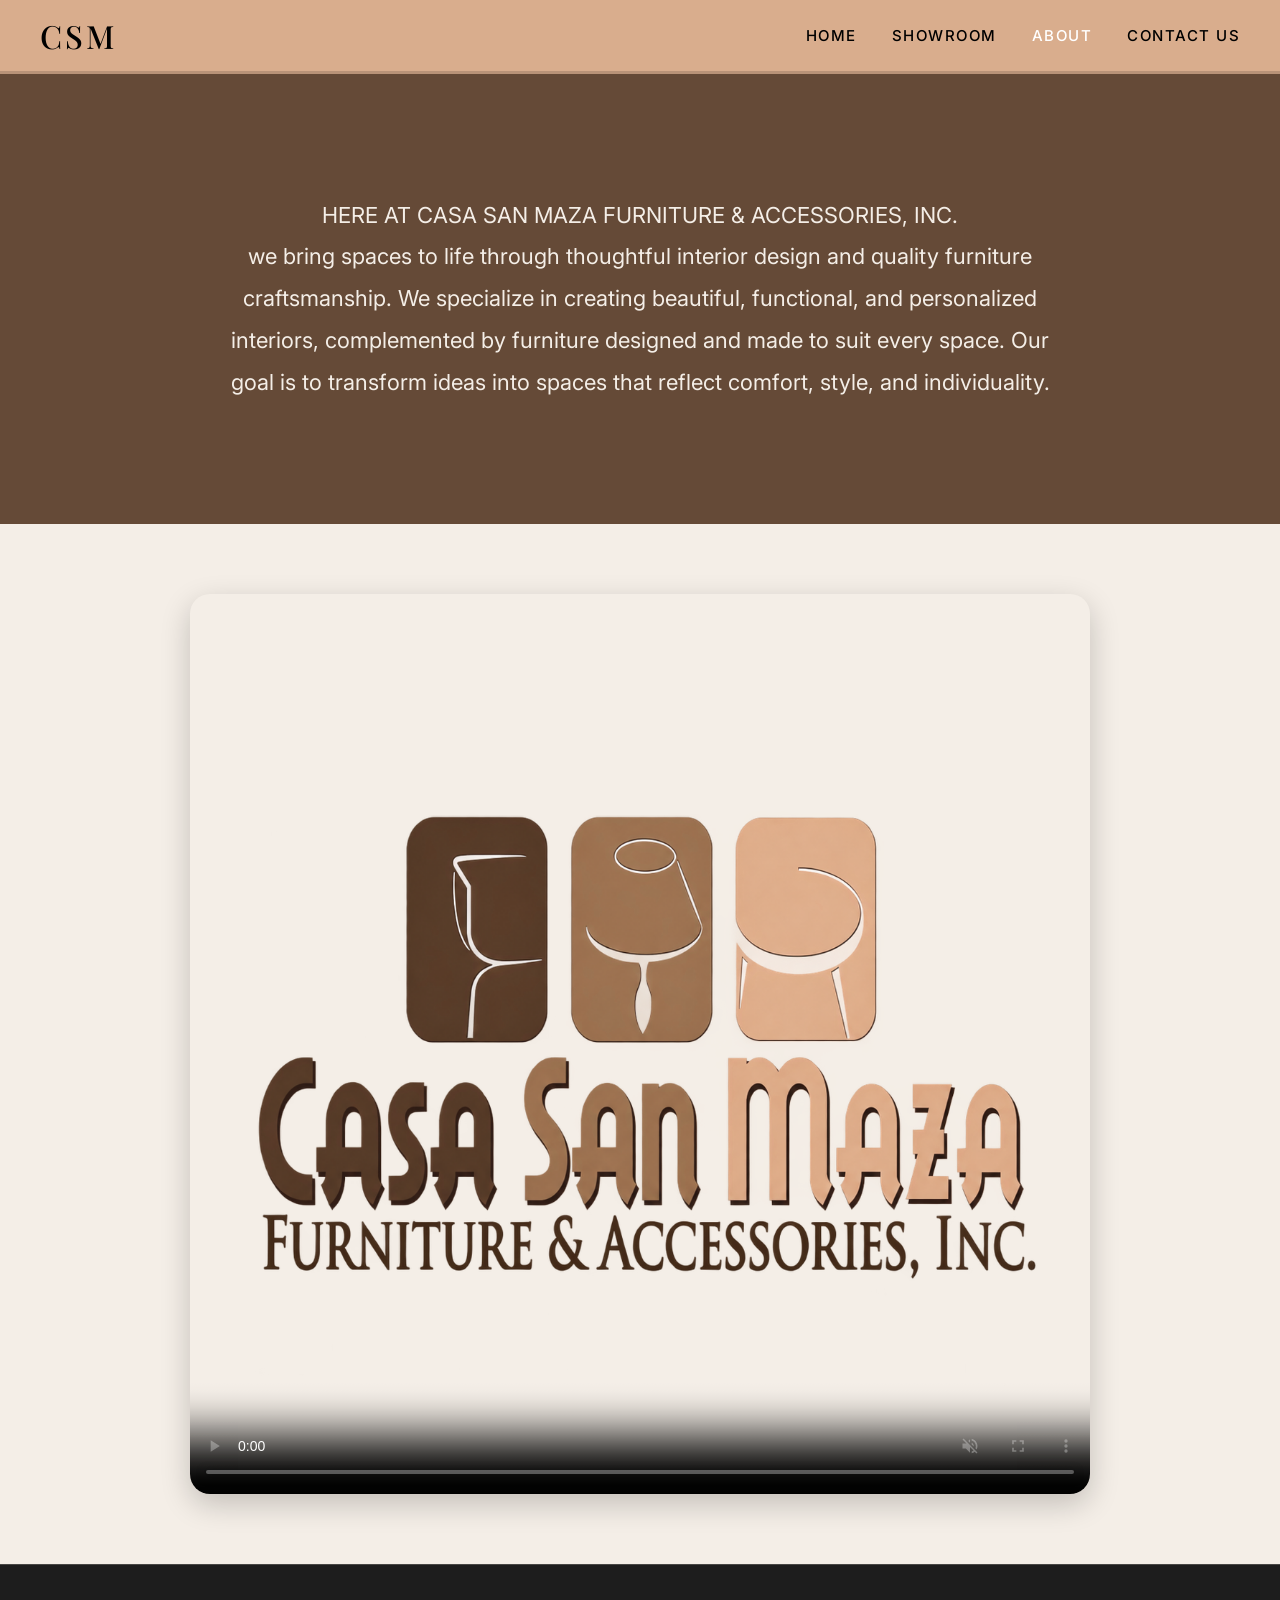
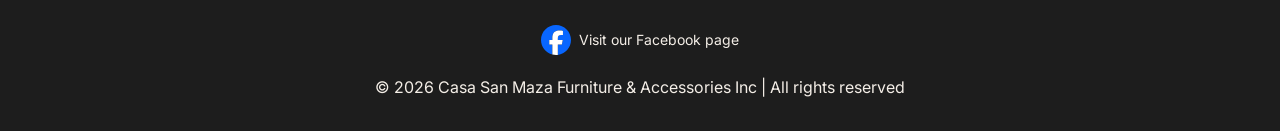
==== commit 9dd53537: "Addded more photos for showroom and adjusted css for different viewports. Also added facebook link a" ====
--- a/about.html
+++ b/about.html
@@ -2,31 +2,25 @@
 <html lang="en">
     <!--
         Author: Janrei Arceo
-        Section:WD-201
+        Section: WD-201
         Activity: Website
     -->
-
 <head>
     <meta charset="UTF-8">
     <meta name="viewport" content="width=device-width, initial-scale=1.0">
-
-    <title>Casa San Maza Furniture & Accessories Inc</title>
-
+    <title>About Us | Casa San Maza Furniture & Accessories Inc.</title>
+    <meta name="description" content="Learn about Casa San Maza Furniture & Accessories Inc. and its approach to interior design, quality furniture craftsmanship, and personalized spaces.">
     <link rel="stylesheet" href="styles.css">
     <link rel="preconnect" href="https://fonts.googleapis.com">
     <link rel="preconnect" href="https://fonts.gstatic.com" crossorigin>
     <link href="https://fonts.googleapis.com/css2?family=Inter:wght@400;500;600;700&family=Playfair+Display:wght@400;500;600;700&display=swap" rel="stylesheet">
-    <script src="CSM_Script.js"></script>
+    <script src="CSM_Script.js" defer></script>
 </head>
-
-
 <body>
     <header>
         <nav>
             <div class="logo"><a href="index.html">CSM</a></div>
-
-            <button class="menu-toggle" onclick="toggleMenu()">☰</button>
-
+            <button class="menu-toggle" type="button" onclick="toggleMenu()" aria-label="Open menu" aria-expanded="false">☰</button>
             <ul id="nav-menu">
                 <li><a href="index.html">Home</a></li>
                 <li><a href="showroom.html">Showroom</a></li>
@@ -36,14 +30,12 @@
         </nav>
     </header>
 
-
     <main>
         <section class="about-section">
             <p class="about">
-                HERE AT CASA SAN MAZA FURNITURE & ACCESSORIES, INC.<br> 
-
-                we bring spaces to life through thoughtful interior design and quality furniture craftsmanship. We specialize in creating beautiful, 
-                functional, and personalized interiors, complemented by furniture designed and made to suit every space. 
+                HERE AT CASA SAN MAZA FURNITURE & ACCESSORIES, INC.<br>
+                we bring spaces to life through thoughtful interior design and quality furniture craftsmanship. We specialize in creating beautiful,
+                functional, and personalized interiors, complemented by furniture designed and made to suit every space.
                 Our goal is to transform ideas into spaces that reflect comfort, style, and individuality.
             </p>
         </section>
@@ -52,19 +44,19 @@
             <div class="video-container">
                 <video controls muted loop poster="img/csm-logo.png">
                     <source src="media/placeholder.mp4" type="video/mp4">
-                    
                 </video>
             </div>
         </section>
     </main>
 
     <footer>
-
-       <p>&copy; 2026 Casa San Maza Furniture & Accessories Inc | All rights reserved</p>
-
+        <div class="social-links">
+            <a href="https://www.facebook.com/profile.php?id=61563096398070" target="_blank" rel="noopener noreferrer" aria-label="Facebook">
+                <img src="img/facebook.svg" alt="Facebook">
+                <span>Visit our Facebook page</span>
+            </a>
+        </div>
+        <p>&copy; 2026 Casa San Maza Furniture & Accessories Inc | All rights reserved</p>
     </footer>
-
-
 </body>
-
 </html>
--- a/styles.css
+++ b/styles.css
@@ -16,7 +16,7 @@
     padding: 10px 35px;
     position: sticky;
     top: 0;
-    z-index: 1000;
+    z-index: 10;
     border-bottom: 3px solid rgba(0, 0, 0, 0.15);
 }
 
@@ -63,6 +63,20 @@
 nav ul a:hover,
 nav ul a.active {
     color: #fff;
+}
+
+.menu-toggle {
+    display: none;
+    background: none;
+    border: none;
+    font-size: 28px;
+    cursor: pointer;
+    color: #000;
+    transition: transform 0.2s ease;
+}
+
+.menu-toggle:active {
+    transform: scale(0.9);
 }
 
 main.home {
@@ -128,7 +142,7 @@
     display: block;
 }
 
-.link-show {
+.link-showroom {
     grid-column: 1 / 3;
     display: flex;
     flex-direction: column;
@@ -140,7 +154,7 @@
     text-align: center;
 }
 
-.link-show p {
+.link-showroom p {
     color: #f4eee7;
     font-size: 18px;
 }
@@ -156,6 +170,7 @@
     text-transform: uppercase;
     letter-spacing: 1.5px;
     border-radius: 5px;
+    transition: background-color 0.3s ease, color 0.3s ease;
 }
 
 .home-showroom:hover {
@@ -171,9 +186,44 @@
     border-top: 1px solid rgba(244, 238, 231, 0.2);
 }
 
-main.contact-page {
-    width: 100%;
-    background-color: transparent;
+.social-links {
+    display: flex;
+    justify-content: center;
+    align-items: center;
+    flex-wrap: wrap;
+    gap: 25px;
+    margin-bottom: 20px;
+}
+
+.social-links a {
+    display: inline-flex;
+    align-items: center;
+    justify-content: center;
+    gap: 8px;
+    color: #f4eee7;
+    text-decoration: none;
+    font-size: 14px;
+    transition: color 0.3s ease;
+}
+
+.social-links img {
+    display: block;
+    width: 30px;
+    height: 30px;
+    object-fit: contain;
+    transition: transform 0.3s ease;
+}
+
+.social-links a:hover {
+    color: #d9ad8d;
+}
+
+.social-links a:hover img {
+    transform: scale(1.1);
+}
+
+.contact-page {
+    width: 100%;
 }
 
 .contact {
@@ -297,7 +347,7 @@
 .contact-form select:focus,
 .contact-form textarea:focus {
     border-color: #654a37;
-    outline: none;
+    outline: 2px solid rgba(101, 74, 55, 0.2);
 }
 
 .contact-form button {
@@ -313,13 +363,14 @@
     font-weight: 700;
     letter-spacing: 1px;
     cursor: pointer;
+    transition: background-color 0.3s ease;
 }
 
 .contact-form button:hover {
     background-color: #4d382a;
 }
 
-main.about-page {
+.about-page {
     width: 100%;
     background-color: #f4eee7;
 }
@@ -342,31 +393,6 @@
     text-align: center;
 }
 
-.about-audio {
-    width: 100%;
-    padding: 50px 20px;
-    background-color: #f4eee7;
-    color: #1d1d1d;
-    text-align: center;
-}
-
-.about-audio h2 {
-    font-size: 28px;
-    letter-spacing: 2px;
-    margin-bottom: 10px;
-}
-
-.about-audio p {
-    color: #654a37;
-    margin-bottom: 20px;
-    font-size: 15px;
-}
-
-.about-audio audio {
-    width: 100%;
-    max-width: 500px;
-}
-
 .about-video {
     width: 100%;
     padding: 70px 8%;
@@ -388,7 +414,7 @@
     display: block;
 }
 
-main.showroom-page {
+.showroom-page {
     width: 100%;
     background-color: #f4eee7;
 }
@@ -415,6 +441,25 @@
     font-size: 16px;
 }
 
+.showroom-audio {
+    width: 100%;
+    padding: 45px 20px;
+    background-color: #f4eee7;
+    color: #1d1d1d;
+    text-align: center;
+}
+
+.showroom-audio p {
+    color: #654a37;
+    margin-bottom: 20px;
+    font-size: 15px;
+}
+
+.showroom-audio audio {
+    width: 100%;
+    max-width: 500px;
+}
+
 .showroom-gallery {
     width: 100%;
     padding: 50px 8%;
@@ -433,11 +478,19 @@
     border-radius: 12px;
 }
 
-.showroom-item img {
+.showroom-photos {
+    display: grid;
+    grid-template-columns: repeat(auto-fit, minmax(220px, 1fr));
+    gap: 10px;
+    padding: 10px;
+}
+
+.showroom-photos img {
     display: block;
     width: 100%;
-    height: 550px;
+    height: 350px;
     object-fit: cover;
+    border-radius: 6px;
 }
 
 .showroom-caption {
@@ -456,16 +509,18 @@
     color: #654a37;
     font-size: 15px;
 }
-.menu-toggle {
-    display: none;
-    background: none;
-    border: none;
-    font-size: 28px;
-    cursor: pointer;
-    color: #000;
-}
-
-
+
+@keyframes menuSlide {
+    from {
+        opacity: 0;
+        transform: translateY(-10px);
+    }
+
+    to {
+        opacity: 1;
+        transform: translateY(0);
+    }
+}
 
 @media (max-width: 900px) {
     nav ul {
@@ -486,8 +541,8 @@
         width: 48%;
     }
 
-    .showroom-item img {
-        height: 450px;
+    .showroom-photos img {
+        height: 300px;
     }
 }
 
@@ -515,14 +570,12 @@
         gap: 0;
         background-color: #d9ad8d;
         padding: 10px 0;
+        box-shadow: 0 8px 15px rgba(0, 0, 0, 0.15);
     }
 
     nav ul.show {
         display: flex;
-    }
-
-    nav li {
-        margin: 0;
+        animation: menuSlide 0.25s ease;
     }
 
     nav ul a {
@@ -534,30 +587,16 @@
 
 @media (max-width: 700px) {
     header {
-        padding: 15px 20px;
-    }
-
-    nav {
-        flex-direction: column;
-        gap: 15px;
+        padding: 12px 20px;
     }
 
     .logo {
         font-size: 28px;
     }
 
-    nav ul {
-        gap: 15px;
-        flex-wrap: wrap;
-        justify-content: center;
-    }
-
-    nav ul a {
-        font-size: 12px;
-    }
-
     main.home {
-        display: block;
+        display: flex;
+        flex-direction: column;
     }
 
     .main-logo {
@@ -583,7 +622,7 @@
         min-height: 0;
     }
 
-    .link-show {
+    .link-showroom {
         padding: 40px 20px;
     }
 
@@ -647,13 +686,23 @@
         font-size: 14px;
     }
 
+    .showroom-audio {
+        padding: 35px 20px;
+    }
+
     .showroom-gallery {
         padding: 30px 20px;
         gap: 35px;
     }
 
-    .showroom-item img {
-        height: 350px;
+    .showroom-photos {
+        grid-template-columns: repeat(auto-fit, minmax(180px, 1fr));
+        gap: 8px;
+        padding: 8px;
+    }
+
+    .showroom-photos img {
+        height: 250px;
     }
 
     .showroom-caption {
@@ -662,6 +711,11 @@
 
     .showroom-caption h2 {
         font-size: 23px;
+    }
+
+    .social-links {
+        flex-direction: column;
+        gap: 15px;
     }
 }
 
@@ -674,13 +728,12 @@
         font-size: 25px;
     }
 
+    .menu-toggle {
+        font-size: 25px;
+    }
+
     nav ul {
-        gap: 10px;
-    }
-
-    nav ul a {
-        font-size: 10px;
-        letter-spacing: 0.8px;
+        width: 180px;
     }
 
     .main-logo {
@@ -732,7 +785,11 @@
         gap: 25px;
     }
 
-    .showroom-item img {
+    .showroom-photos {
+        grid-template-columns: 1fr;
+    }
+
+    .showroom-photos img {
         height: 260px;
     }
 
@@ -743,4 +800,44 @@
     .showroom-caption p {
         font-size: 13px;
     }
+
+    .social-links a {
+        font-size: 13px;
+    }
+
+    footer {
+        padding: 40px 15px 25px;
+    }
+}
+
+
+.showroom-photos {
+    display: grid;
+    grid-template-columns: repeat(auto-fit, minmax(220px, 1fr));
+    gap: 15px;
+    padding: 15px;
+}
+
+.showroom-photos img {
+    width: 100%;
+    height: 300px;
+    object-fit: cover;
+    display: block;
+}
+
+@media (max-width: 700px) {
+    .showroom-photos {
+        display: block;
+        padding: 10px;
+    }
+
+    .showroom-photos img {
+        display: none;
+    }
+
+    .showroom-photos img:first-child {
+        display: block;
+        width: 100%;
+        height: 280px;
+    }
 }
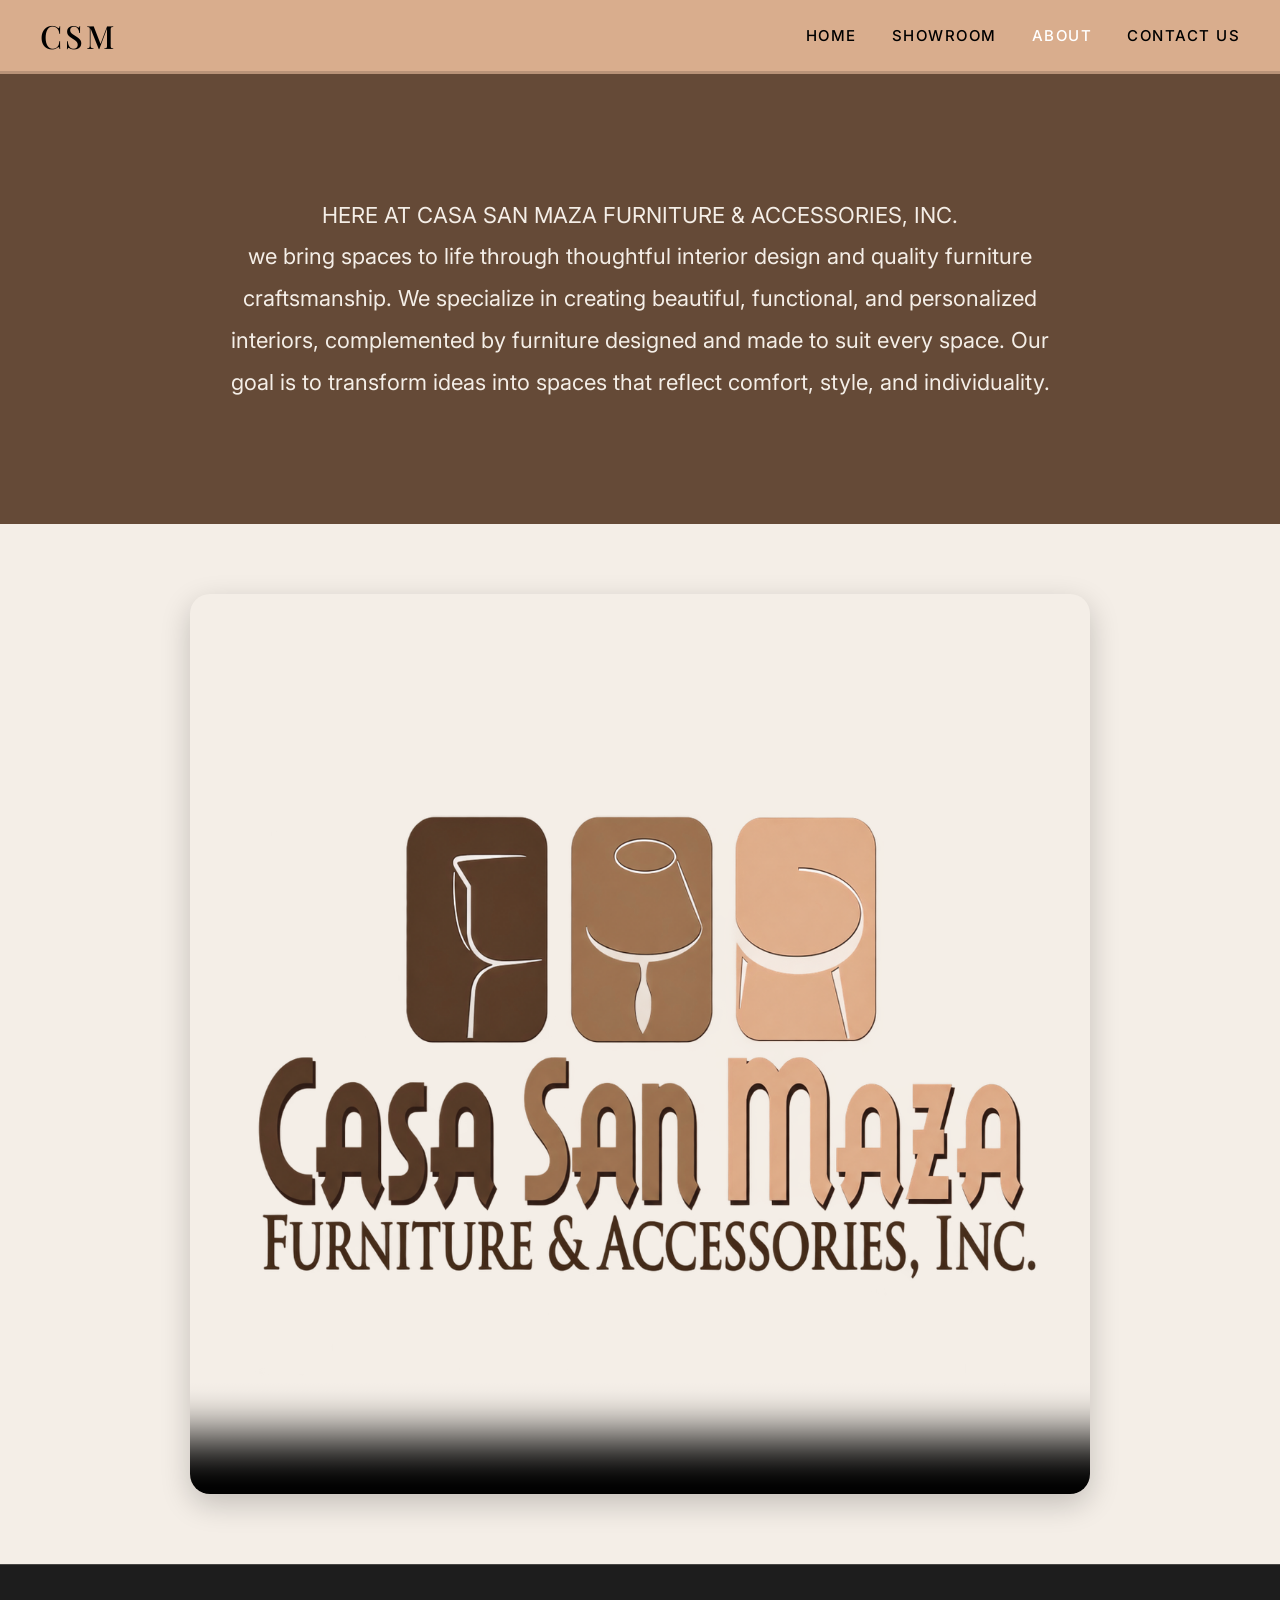
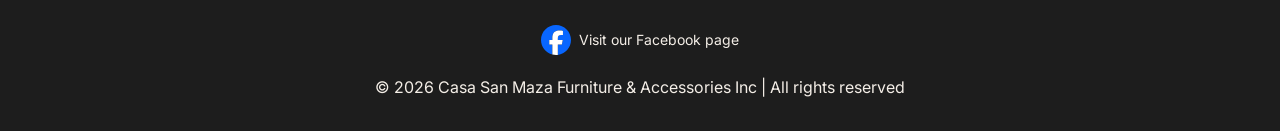
==== commit fa9ad34f: "Added Favicon" ====
--- a/about.html
+++ b/about.html
@@ -14,6 +14,7 @@
     <link rel="preconnect" href="https://fonts.googleapis.com">
     <link rel="preconnect" href="https://fonts.gstatic.com" crossorigin>
     <link href="https://fonts.googleapis.com/css2?family=Inter:wght@400;500;600;700&family=Playfair+Display:wght@400;500;600;700&display=swap" rel="stylesheet">
+    <link rel="icon" type="image/png" href="img/csm-logo.png">
     <script src="CSM_Script.js" defer></script>
 </head>
 <body>
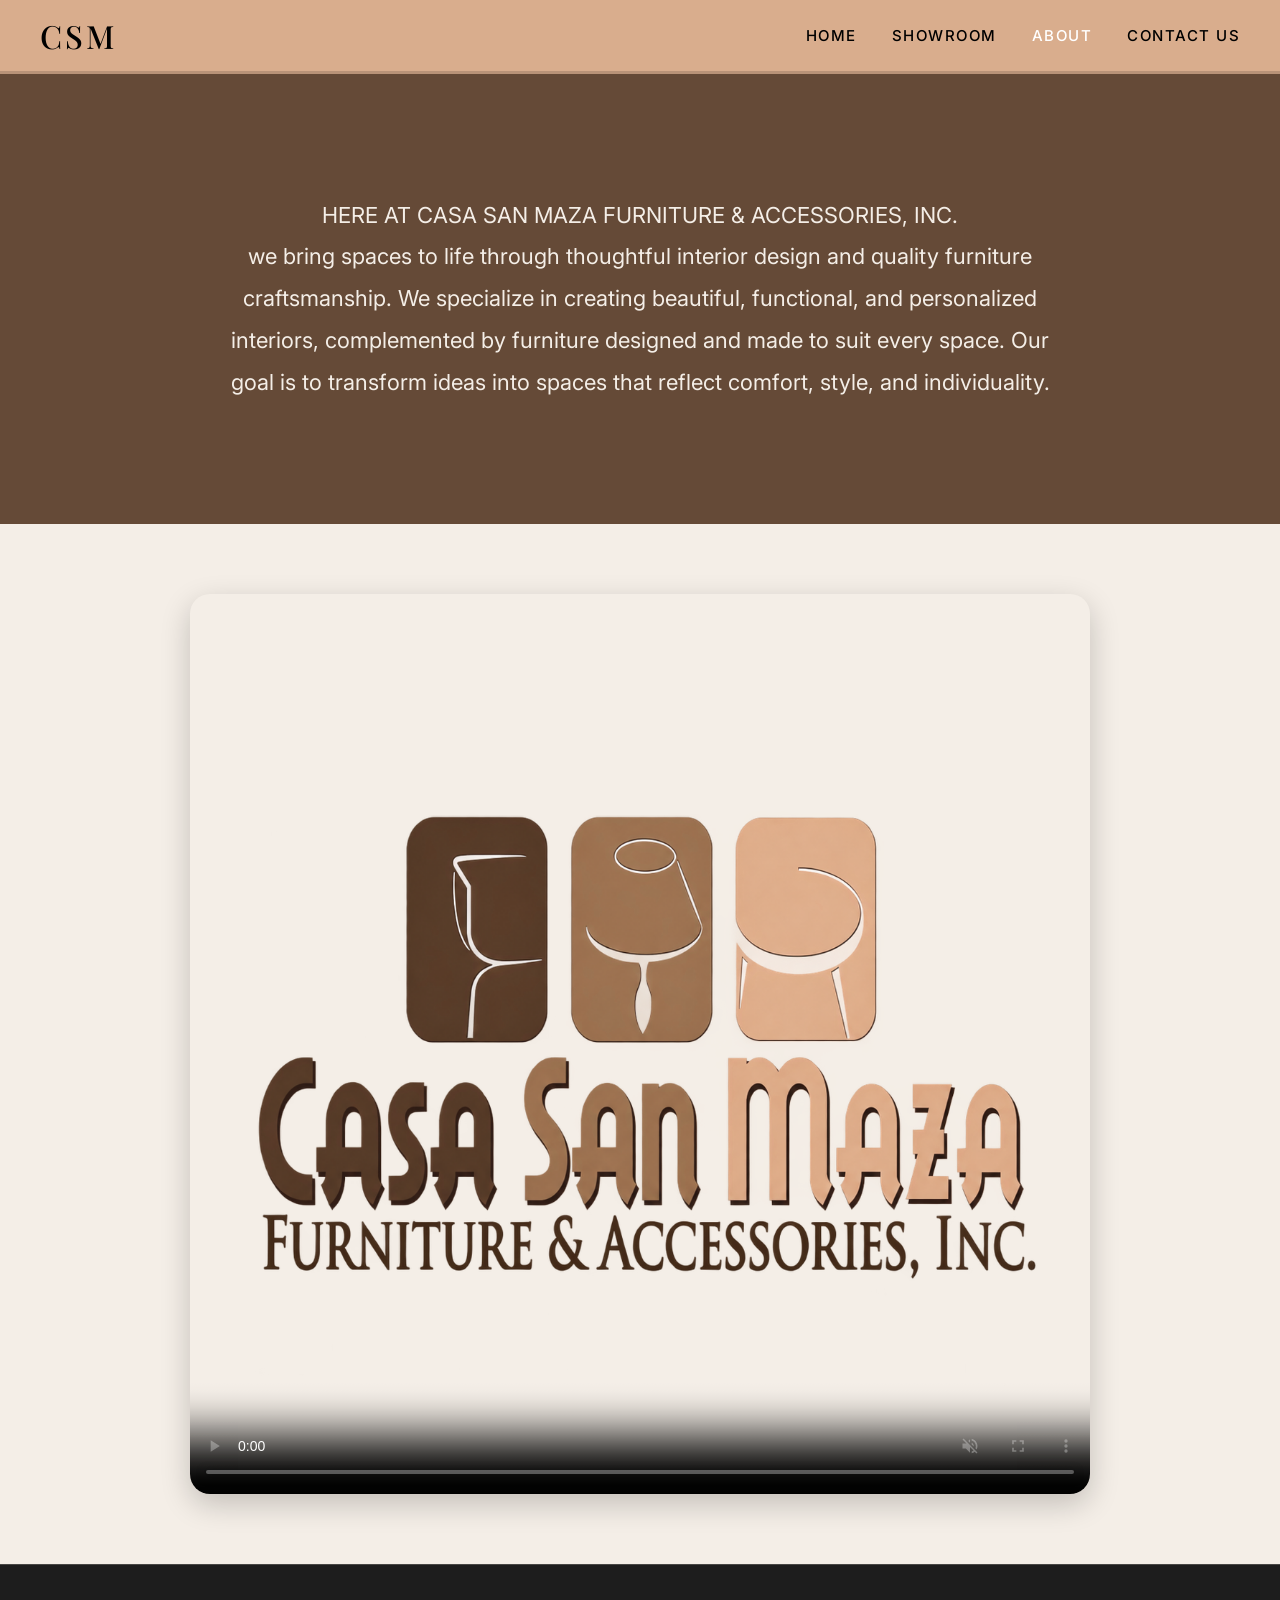
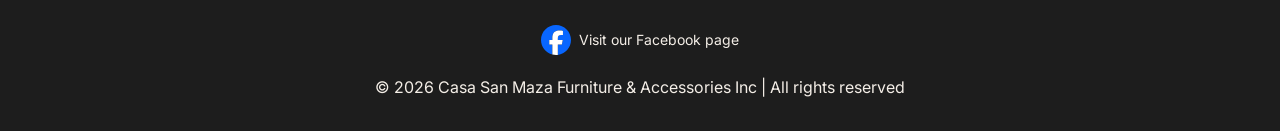
==== commit 3f10cb07: "Modifed HTML for minified CSS" ====
--- a/about.html
+++ b/about.html
@@ -10,11 +10,11 @@
     <meta name="viewport" content="width=device-width, initial-scale=1.0">
     <title>About Us | Casa San Maza Furniture & Accessories Inc.</title>
     <meta name="description" content="Learn about Casa San Maza Furniture & Accessories Inc. and its approach to interior design, quality furniture craftsmanship, and personalized spaces.">
-    <link rel="stylesheet" href="styles.css">
+    <link rel="stylesheet" href="styles.min.css">
     <link rel="preconnect" href="https://fonts.googleapis.com">
     <link rel="preconnect" href="https://fonts.gstatic.com" crossorigin>
     <link href="https://fonts.googleapis.com/css2?family=Inter:wght@400;500;600;700&family=Playfair+Display:wght@400;500;600;700&display=swap" rel="stylesheet">
-    <link rel="icon" type="image/png" href="img/csm-logo.png">
+    <link rel="icon" type="image/png" href="./img/csm-logo.png">
     <script src="CSM_Script.js" defer></script>
 </head>
 <body>
--- a/styles.min.css
+++ b/styles.min.css
@@ -0,0 +1 @@
+nav,nav ul{display:flex}.logo a,nav ul a{text-decoration:none;color:#000}.logo,nav ul a{font-weight:500}.csm2,.csm3{height:100%;min-height:300px;object-fit:cover;width:100%}body,footer{background-color:#1d1d1d}.contact,.contact-page,.csm2,.csm3,main.home{width:100%}.contact-form button,body{font-family:Inter,sans-serif}.contact,.map,.showroom-item{overflow:hidden}*{box-sizing:border-box;margin:0;padding:0}body{color:#f4eee7;line-height:1.6}header{background-color:#d9ad8d;padding:10px 35px;position:sticky;top:0;z-index:10;border-bottom:3px solid rgba(0,0,0,.15)}nav{max-width:1200px;margin:auto;justify-content:space-between;align-items:center}.main-logo,nav ul{align-items:center}.logo{font-family:'Playfair Display',serif;font-size:32px;letter-spacing:3px}.contact-form form h3,.home-showroom,nav ul a{text-transform:uppercase;letter-spacing:1.5px}.logo a:hover{opacity:.6}nav ul{list-style:none;gap:35px}nav ul a{font-size:15px}nav ul a.active,nav ul a:hover{color:#fff}.menu-toggle{display:none;background:0 0;border:none;font-size:28px;cursor:pointer;color:#000;transition:transform .2s}.home-description,.main-logo{display:flex;background-color:#fff}.menu-toggle:active{transform:scale(.9)}main.home{display:grid;grid-template-columns:50% 50%;grid-template-rows:1fr 1fr auto;background-color:#654a37}.main-logo{grid-column:1;grid-row:1;justify-content:center;padding:30px 60px}.main-logo img{width:500px;max-width:100%;height:auto}.home-description{grid-column:2;grid-row:2;align-items:center;justify-content:center;padding:30px 20px 50px;color:#000;font-size:20px;line-height:1.8;text-align:left}.csm2,.csm3{display:block}.about,.contact-form form h3,.contact-form>p,.link-showroom,.showroom-audio,.showroom-caption,.showroom-intro,footer{text-align:center}.home-description span{display:block;max-width:500px}.csm2{grid-column:2;grid-row:1}.csm3{grid-column:1;grid-row:2}.link-showroom{grid-column:1/3;display:flex;flex-direction:column;align-items:center;justify-content:center;gap:15px;padding:50px 20px;background-color:#654a37}.link-showroom p{color:#f4eee7;font-size:18px}.home-showroom,.social-links a{text-decoration:none;font-size:14px}.home-showroom{display:inline-block;padding:12px 30px;background-color:#d9ad8d;color:#000;font-weight:600;border-radius:5px;transition:background-color .3s,color .3s}.home-showroom:hover{background-color:#fff;color:#654a37}footer{color:#f4eee7;padding:60px 30px 30px;border-top:1px solid rgba(244,238,231,.2)}.social-links{display:flex;justify-content:center;align-items:center;flex-wrap:wrap;gap:25px;margin-bottom:20px}.social-links a{display:inline-flex;align-items:center;justify-content:center;gap:8px;color:#f4eee7;transition:color .3s}.social-links img{display:block;width:30px;height:30px;object-fit:contain;transition:transform .3s}.map img,.showroom-photos img{object-fit:cover;object-fit:cover}.social-links a:hover{color:#d9ad8d}.social-links a:hover img{transform:scale(1.1)}.contact{position:relative;display:flex;justify-content:center;align-items:flex-start;gap:70px;min-height:650px;padding:45px 8%;background:url("img/CSM2.jpg") center/cover}.contact-form form,.location address,.map{background-color:#fff}.contact::before{content:"";position:absolute;inset:0;background:rgba(101,74,55,.65)}.contact-form,.location{position:relative;z-index:1;width:45%;max-width:500px}.contact-form>h2,.location h3{color:#fff;text-align:center;font-size:30px;font-weight:700;text-transform:uppercase;letter-spacing:2px;margin-bottom:20px}.map{width:100%;height:350px;border-radius:30px 30px 0 0}.map img{width:100%;height:100%;display:block}.location address{color:#000;padding:20px 25px 25px;border-radius:0 0 30px 30px;font-size:18px;font-weight:600;font-style:normal;line-height:1.4}.contact-form>p{color:#fff;margin-bottom:20px;font-size:15px;line-height:1.6}.contact-form form{display:flex;flex-direction:column;gap:10px;width:100%;color:#222;padding:35px 30px;border-radius:15px}.contact-form form h3{color:#000;font-size:28px;margin-bottom:15px}.contact-form label{color:#222;font-size:12px;font-weight:600}.contact-form input,.contact-form select,.contact-form textarea{width:100%;padding:12px 15px;border:1px solid #777;border-radius:10px;background-color:#fff;color:#222;font-family:Inter,sans-serif;font-size:13px}.contact-form textarea{min-height:150px;resize:vertical}.contact-form input:focus,.contact-form select:focus,.contact-form textarea:focus{border-color:#654a37;outline:rgba(101,74,55,.2) solid 2px}.contact-form button{align-self:center;margin-top:10px;padding:10px 35px;border:none;border-radius:15px;background-color:#654a37;color:#fff;font-size:15px;font-weight:700;letter-spacing:1px;cursor:pointer;transition:background-color .3s}.showroom-caption h2,.showroom-intro h1{font-family:'Playfair Display',serif;font-weight:500}.contact-form button:hover{background-color:#4d382a}.about-page,.showroom-page{width:100%;background-color:#f4eee7}.about-section{width:100%;min-height:450px;display:flex;align-items:center;justify-content:center;padding:80px 10%;background-color:#654a37}.about{max-width:850px;color:#f4eee7;font-size:22px;line-height:1.9}.about-video{width:100%;padding:70px 8%;background-color:#f4eee7}.video-container{width:100%;max-width:900px;margin:auto;border-radius:20px;overflow:hidden;box-shadow:0 10px 30px rgba(0,0,0,.2)}.video-container video{width:100%;height:auto;display:block}.showroom-intro{padding:70px 20px;background-color:#654a37;color:#f4eee7}.showroom-intro h1{font-size:40px;letter-spacing:3px;margin-bottom:15px}.showroom-intro p{max-width:650px;margin:auto;color:#f4eee7;font-size:16px}.showroom-audio{width:100%;padding:45px 20px;background-color:#f4eee7;color:#1d1d1d}.showroom-audio p{color:#654a37;margin-bottom:20px;font-size:15px}.showroom-audio audio{width:100%;max-width:500px}.showroom-gallery{width:100%;padding:50px 8%;display:flex;flex-direction:column;gap:60px}.showroom-item{width:100%;max-width:1100px;margin:auto;background-color:#fff;color:#1d1d1d;border-radius:12px}.showroom-photos{display:grid;grid-template-columns:repeat(auto-fit,minmax(220px,1fr));gap:10px}.showroom-caption{padding:25px 30px}.showroom-caption h2{font-size:28px;margin-bottom:8px}.showroom-caption p{color:#654a37;font-size:15px}@keyframes menuSlide{from{opacity:0;transform:translateY(-10px)}to{opacity:1;transform:translateY(0)}}@media (max-width:900px){nav ul{gap:20px}nav ul a{font-size:13px}.contact{gap:35px;padding:40px 5%}.contact-form,.location{width:48%}.showroom-photos img{height:300px}}@media (max-width:800px){.menu-toggle,nav ul a{display:block}header{padding:10px 20px}nav{position:relative}nav ul{display:none;position:absolute;top:100%;right:0;width:200px;flex-direction:column;align-items:stretch;gap:0;background-color:#d9ad8d;padding:10px 0;box-shadow:0 8px 15px rgba(0,0,0,.15)}nav ul.show{display:flex;animation:.25s menuSlide}nav ul a{padding:12px 20px;text-align:center}}@media (max-width:700px){.contact,main.home{flex-direction:column}header{padding:12px 20px}.logo{font-size:28px}main.home{display:flex}.main-logo{min-height:300px;padding:40px 20px}.main-logo img{width:90%}.home-description{padding:40px 25px;font-size:17px;line-height:1.7;text-align:center}.about-video,.contact,.link-showroom{padding:40px 20px}.csm2,.csm3{width:100%;height:auto;min-height:0}.contact{align-items:center;gap:40px}.contact-form,.location{width:100%;max-width:450px}.contact-form>h2,.location h3{font-size:25px}.map{height:300px}.location address{font-size:16px}.contact-form form{padding:25px 20px}.about-section{min-height:400px;padding:60px 25px}.about{font-size:17px;line-height:1.8}.video-container{border-radius:15px}.showroom-intro{padding:50px 20px}.showroom-intro h1{font-size:30px}.showroom-intro p{font-size:14px}.showroom-audio{padding:35px 20px}.showroom-gallery{padding:30px 20px;gap:35px}.showroom-photos{grid-template-columns:repeat(auto-fit,minmax(180px,1fr));gap:8px;padding:8px}.showroom-photos img{height:250px}.showroom-caption{padding:20px}.showroom-caption h2{font-size:23px}.social-links{flex-direction:column;gap:15px}}@media (max-width:450px){header{padding:12px 15px}.logo,.menu-toggle{font-size:25px}nav ul{width:180px}.main-logo{min-height:250px;padding:30px 15px}.home-description{padding:35px 20px;font-size:15px}.about-section{padding:50px 20px}.about{font-size:15px}.about-video,.contact{padding:30px 15px}.contact-form>h2,.location h3{font-size:21px}.map{height:250px}.location address{padding:18px;font-size:14px}.contact-form form{padding:20px 15px}.showroom-gallery{padding:25px 15px;gap:25px}.showroom-photos{grid-template-columns:1fr}.showroom-photos img{height:260px}.showroom-caption h2{font-size:20px}.showroom-caption p,.social-links a{font-size:13px}footer{padding:40px 15px 25px}}.showroom-photos{display:grid;grid-template-columns:repeat(auto-fit,minmax(220px,1fr));gap:15px;padding:15px}.showroom-photos img{border-radius:6px;width:100%;height:300px;display:block}@media (max-width:700px){.showroom-photos{display:block;padding:10px}.showroom-photos img{display:none}.showroom-photos img:first-child{display:block;width:100%;height:280px}}
